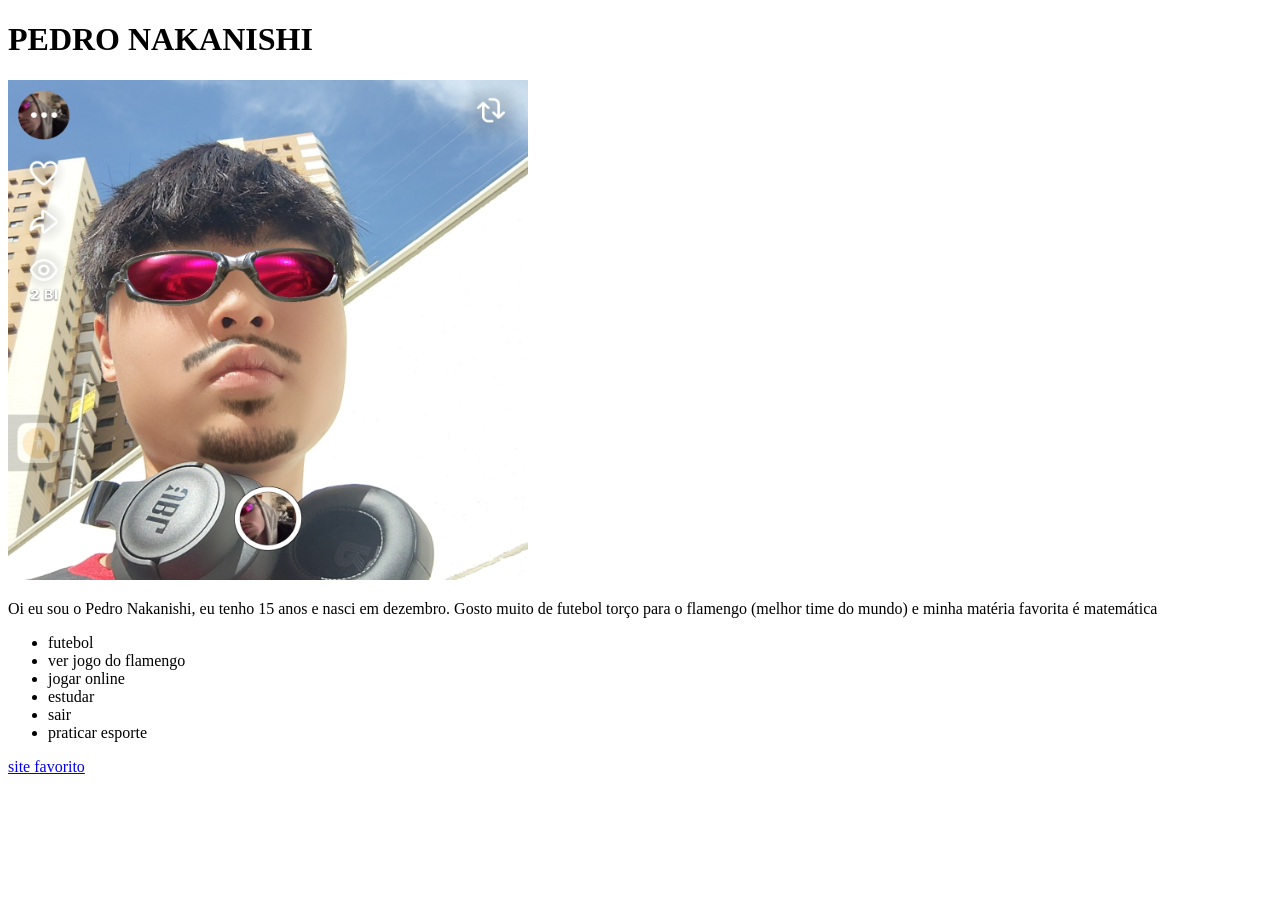
==== 67index.html @ f550adb2 "Add files via upload" ====
<!DOCTYPE html>
<html lang="en">
<head>
    <meta charset="UTF-8">
    <meta name="viewport" content="width=device-width, initial-scale=1.0">
    <title>Document</title>
</head>
<body>
    <!DOCTYPE html>
<html lang="en">
<head>
    <meta charset="UTF-8">
    <meta http-equiv="X-UA-Compatible" content="IE=edge">
    <meta name="viewport" content="width=device-width, initial-scale=1.0">
    <title>Document</title>
</head>
<body>
    <h1>PEDRO NAKANISHI</h1>
    <img src="pedro67.jpg" alt="MINHA FOTO" width="520px" height="500px"  >
     <p>Oi eu sou o Pedro Nakanishi, eu tenho 15 anos e nasci em dezembro. Gosto muito de futebol torço para o flamengo (melhor time do mundo) e minha matéria favorita é matemática</p>
    <ul>
        <li>futebol
            <li>ver jogo do flamengo
            <li>jogar online
             <li>estudar
            <li>sair
           <li>praticar esporte          
        </li>
    </ul>
    <a href="https://www.flamengo.com.br/">site favorito</a>
</body>
</html>
</body>
</html>
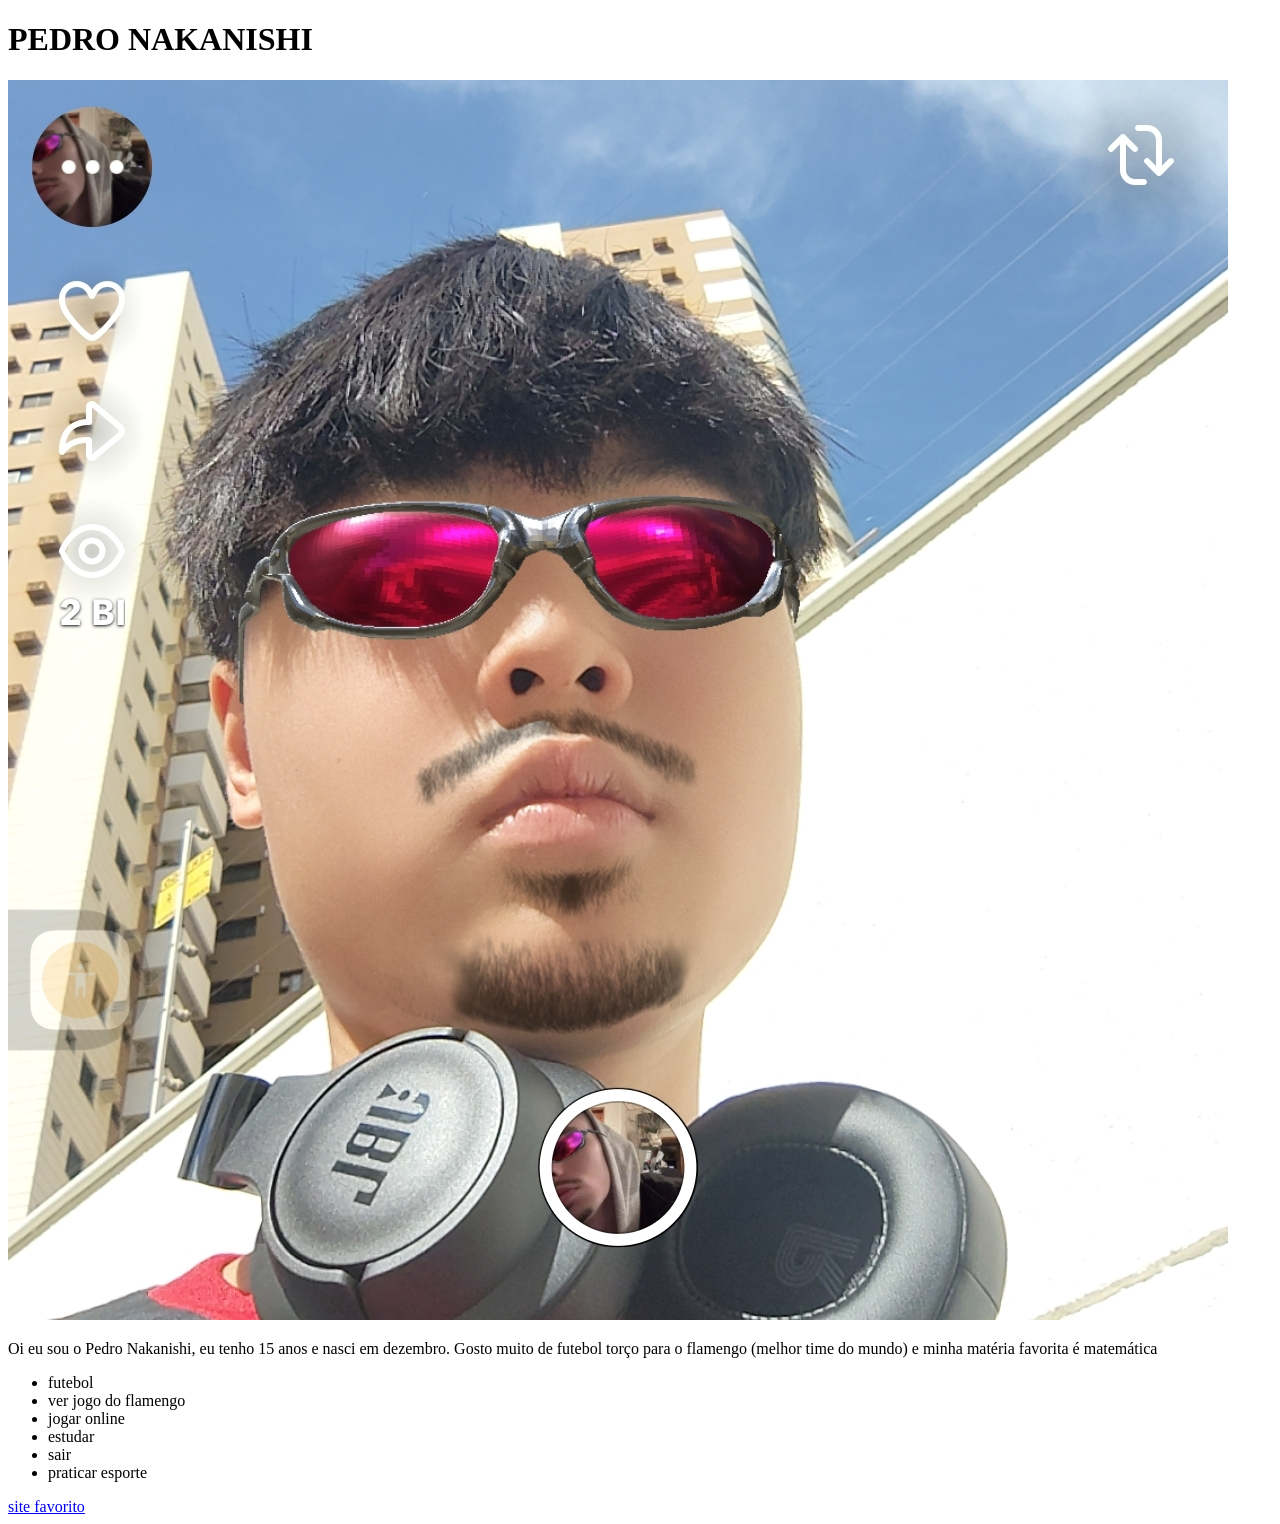
==== commit 6fc31239: "Add files via upload" ====
--- a/67index.html
+++ b/67index.html
@@ -1,23 +1,13 @@
-
 <!DOCTYPE html>
-<html lang="en">
+<html lang="pt-br">
 <head>
     <meta charset="UTF-8">
     <meta name="viewport" content="width=device-width, initial-scale=1.0">
     <title>Document</title>
 </head>
 <body>
-    <!DOCTYPE html>
-<html lang="en">
-<head>
-    <meta charset="UTF-8">
-    <meta http-equiv="X-UA-Compatible" content="IE=edge">
-    <meta name="viewport" content="width=device-width, initial-scale=1.0">
-    <title>Document</title>
-</head>
-<body>
     <h1>PEDRO NAKANISHI</h1>
-    <img src="pedro67.jpg" alt="MINHA FOTO" width="520px" height="500px"  >
+    <img src="pedro67.jpg" alt="aaa"  >
      <p>Oi eu sou o Pedro Nakanishi, eu tenho 15 anos e nasci em dezembro. Gosto muito de futebol torço para o flamengo (melhor time do mundo) e minha matéria favorita é matemática</p>
     <ul>
         <li>futebol
@@ -30,6 +20,4 @@
     </ul>
     <a href="https://www.flamengo.com.br/">site favorito</a>
 </body>
-</html>
-</body>
 </html>
